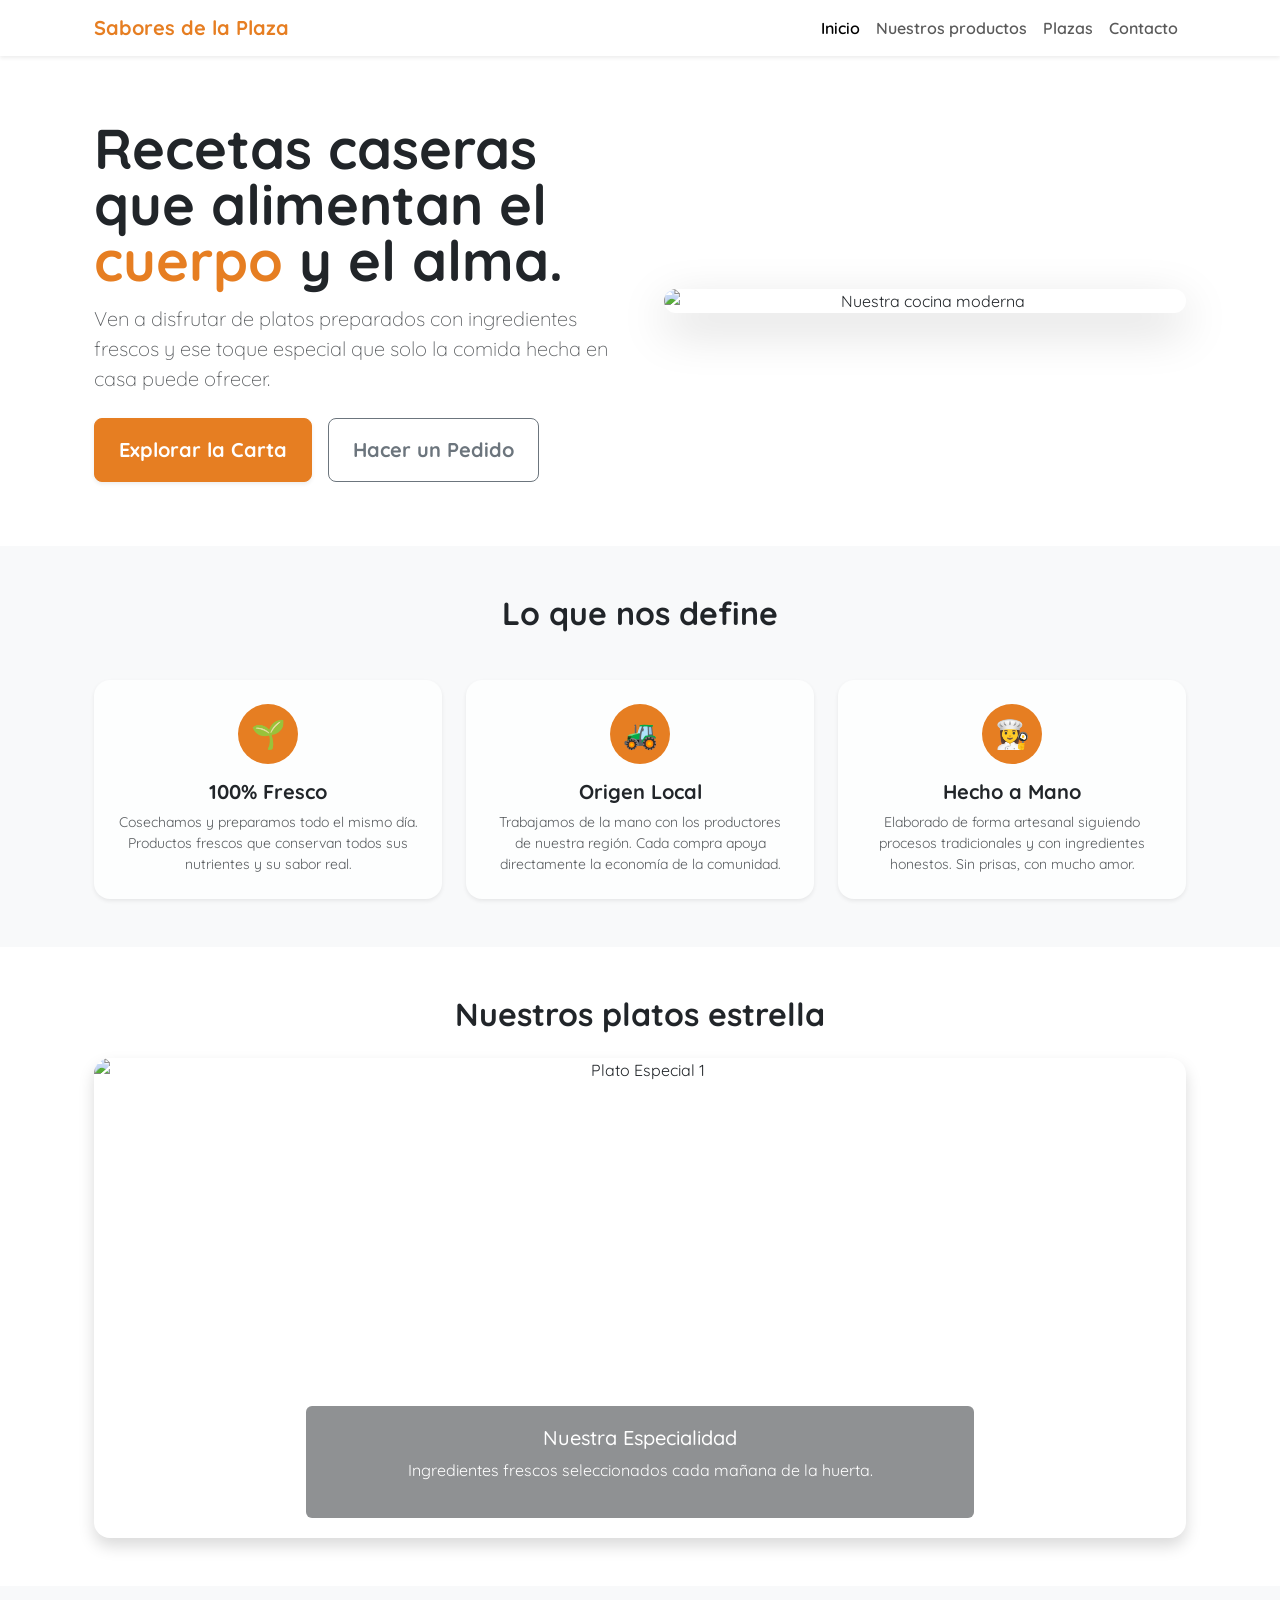
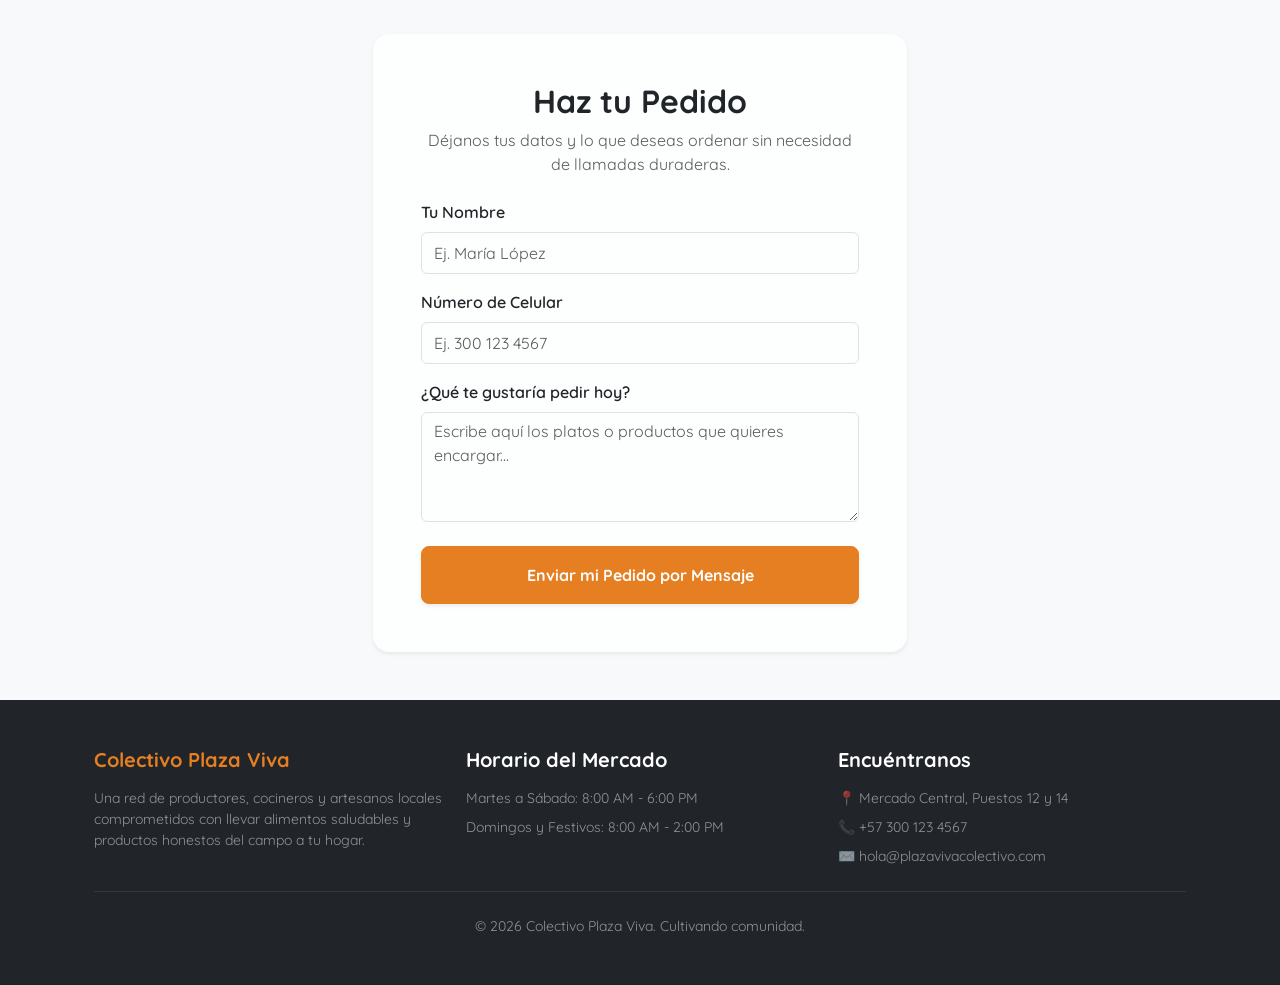
==== index.html @ ae629dc8 "Taller Bootstrap de retaurante" ====
<!DOCTYPE html>
<html lang="es">
<head>
    <meta charset="UTF-8">
    <meta name="viewport" content="width=device-width, initial-scale=1.0">
    <title>Bienvenidos</title>

    <link rel="preconnect" href="https://fonts.googleapis.com">
    <link rel="preconnect" href="https://fonts.gstatic.com" crossorigin>
    <link href="https://fonts.googleapis.com/css2?family=Quicksand:wght@400;600;700&display=swap" rel="stylesheet">

    <link href="https://cdn.jsdelivr.net/npm/bootstrap@5.3.3/dist/css/bootstrap.min.css" rel="stylesheet">
    <link rel="stylesheet" href="estilos.css">

</head>
<body>

<nav class="navbar navbar-expand-lg navbar-light bg-white shadow-sm sticky-top">
    <div class="container px-4">
        <a class="navbar-brand fw-bold text-primary" href="index.html">Sabores de la Plaza</a>
        <button
                class="navbar-toggler" type="button" data-bs-toggle="collapse" data-bs-target="#navbarNav"
                aria-controls="navbarNav" aria-expanded="false" aria-label="Toggle navigation">
            <span class="navbar-toggler-icon"></span>
        </button>
        <div class="collapse navbar-collapse" id="navbarNav">
            <ul class="navbar-nav ms-auto fw-semibold">
                <li class="nav-item"><a class="nav-link active" href="index.html">Inicio</a></li>
                <li class="nav-item"><a class="nav-link" href="productos.html">Nuestros productos</a></li>
                <li class="nav-item"><a class="nav-link" href="plazas.html">Plazas</a></li>
                <li class="nav-item"><a class="nav-link" href="contacto.html">Contacto</a></li>

            </ul>
        </div>
    </div>
</nav>

<header class="overflow-hidden bg-white py-5">
    <div class="container px-4 py-3">
        <div class="row flex-lg-row-reverse align-items-center g-5">
            <div class="col-12 col-lg-6 text-center">
                <img
                        src="https://images.unsplash.com/photo-1592861956120-e524fc739696?q=80&w=1470&auto=format&fit=crop&ixlib=rb-4.1.0&ixid=M3wxMjA3fDB8MHxwaG90by1wYWdlfHx8fGVufDB8fHx8fA%3D%3D"
                        class="d-block mx-auto img-fluid rounded-4 shadow-lg"
                        alt="Nuestra cocina moderna"
                        style="max-height: 400px; object-fit: cover; width: 100%;"
                        loading="lazy">
            </div>
            <div class="col-12 col-lg-6 text-center text-lg-start">
                <h1 class="display-4 fw-bold lh-1 mb-3 text-dark">
                    Recetas caseras que alimentan el <span class="text-primary">cuerpo</span> y el alma.
                </h1>
                <p class="lead text-muted mb-4">
                    Ven a disfrutar de platos preparados con ingredientes frescos y ese toque especial que solo la
                    comida hecha en casa puede ofrecer.
                </p>
                <div class="d-grid gap-3 d-sm-flex justify-content-sm-center justify-content-lg-start">
                    <a href="productos.html" class="btn btn-primary btn-lg px-4 py-3 fw-bold shadow-sm"> Explorar la
                        Carta </a> <a href="#pedidos" class="btn btn-outline-secondary btn-lg px-4 py-3 fw-bold"> Hacer
                    un Pedido </a>
                </div>
            </div>
        </div>
    </div>
</header>

<section class="py-5 bg-light">
    <div class="container px-4">
        <h2 class="text-center fw-bold mb-5">Lo que nos define</h2>
        <div class="row g-4">

            <div class="col-12 col-md-4">
                <div class="card h-100 border-0 shadow-sm p-4 text-center rounded-4">
                    <div
                            class="mx-auto mb-3 bg-primary bg-opacity-10 text-primary rounded-circle d-flex align-items-center justify-content-center"
                            style="width: 60px; height: 60px;">
                        <span class="fs-3">🌱</span>
                    </div>
                    <h3 class="h5 fw-bold mb-2">100% Fresco</h3>
                    <p class="text-muted mb-0 small">
                        Cosechamos y preparamos todo el mismo día. Productos frescos que conservan todos sus nutrientes
                        y su sabor real.
                    </p>
                </div>
            </div>

            <div class="col-12 col-md-4">
                <div class="card h-100 border-0 shadow-sm p-4 text-center rounded-4">
                    <div
                            class="mx-auto mb-3 bg-primary bg-opacity-10 text-primary rounded-circle d-flex align-items-center justify-content-center"
                            style="width: 60px; height: 60px;">
                        <span class="fs-3">🚜</span>
                    </div>
                    <h3 class="h5 fw-bold mb-2">Origen Local</h3>
                    <p class="text-muted mb-0 small">
                        Trabajamos de la mano con los productores de nuestra región. Cada compra apoya directamente la
                        economía de la comunidad.
                    </p>
                </div>
            </div>

            <div class="col-12 col-md-4">
                <div class="card h-100 border-0 shadow-sm p-4 text-center rounded-4">
                    <div
                            class="mx-auto mb-3 bg-primary bg-opacity-10 text-primary rounded-circle d-flex align-items-center justify-content-center"
                            style="width: 60px; height: 60px;">
                        <span class="fs-3">👩‍🍳</span>
                    </div>
                    <h3 class="h5 fw-bold mb-2">Hecho a Mano</h3>
                    <p class="text-muted mb-0 small">
                        Elaborado de forma artesanal siguiendo procesos tradicionales y con ingredientes honestos. Sin
                        prisas, con mucho amor.
                    </p>
                </div>
            </div>

        </div>
    </div>
</section>

<section class="py-5 bg-white">
    <div class="container px-4 text-center">
        <h2 class="fw-bold mb-4">Nuestros platos estrella</h2>

        <div id="carruselPlatos" class="carousel slide rounded-4 overflow-hidden shadow" data-bs-ride="carousel">
            <div class="carousel-inner">
                <div class="carousel-item active" data-bs-interval="3000">
                    <img
                            src="https://images.unsplash.com/photo-1504674900247-0877df9cc836?auto=format&fit=crop&w=1200&q=80"
                            class="d-block w-100" alt="Plato Especial 1">
                    <div class="carousel-caption d-none d-md-block bg-dark bg-opacity-50 rounded mx-5">
                        <h5>Nuestra Especialidad</h5>
                        <p>Ingredientes frescos seleccionados cada mañana de la huerta.</p>
                    </div>
                </div>
                <div class="carousel-item" data-bs-interval="3000">
                    <img
                            src="https://images.unsplash.com/photo-1565299624946-b28f40a0ae38?auto=format&fit=crop&w=1200&q=80"
                            class="d-block w-100" alt="Plato Especial 2">
                    <div class="carousel-caption d-none d-md-block bg-dark bg-opacity-50 rounded mx-5">
                        <h5>Recetas Artesanales</h5>
                        <p>Sabor tradicional adaptado al ritmo de la vida moderna.</p>
                    </div>
                </div>
            </div>
            <button class="carousel-control-prev" type="button" data-bs-target="#carruselPlatos" data-bs-slide="prev">
                <span class="carousel-control-prev-icon" aria-hidden="true"></span>
            </button>
            <button class="carousel-control-next" type="button" data-bs-target="#carruselPlatos" data-bs-slide="next">
                <span class="carousel-control-next-icon" aria-hidden="true"></span>
            </button>
        </div>
    </div>
</section>

<section id="pedidos" class="bg-light py-5">
    <div class="container px-4">
        <div class="row justify-content-center">
            <div class="col-12 col-md-8 col-lg-6">
                <div class="card border-0 shadow-sm p-4 p-md-5 rounded-4">
                    <h2 class="fw-bold text-center mb-2">Haz tu Pedido</h2>
                    <p class="text-muted text-center mb-4">Déjanos tus datos y lo que deseas ordenar sin necesidad de
                        llamadas duraderas.</p>

                    <form>
                        <div class="mb-3">
                            <label for="inputNombre" class="form-label fw-semibold">Tu Nombre</label> <input
                                type="text" class="form-control py-2" id="inputNombre" placeholder="Ej. María López"
                                required>
                        </div>
                        <div class="mb-3">
                            <label for="inputTelefono" class="form-label fw-semibold">Número de Celular</label> <input
                                type="tel" class="form-control py-2" id="inputTelefono" placeholder="Ej. 300 123 4567"
                                required>
                        </div>
                        <div class="mb-3">
                            <label for="inputPedido" class="form-label fw-semibold">¿Qué te gustaría pedir hoy?</label>
                            <textarea
                                    class="form-control" id="inputPedido" rows="4"
                                    placeholder="Escribe aquí los platos o productos que quieres encargar..."
                                    required></textarea>
                        </div>
                        <button type="submit" class="btn btn-primary w-100 py-3 fw-bold shadow-sm rounded-3 mt-2">
                            Enviar mi Pedido por Mensaje
                        </button>
                    </form>
                </div>
            </div>
        </div>
    </div>
</section>

<footer class="bg-dark text-white py-5">
    <div class="container px-4">
        <div class="row g-4 text-center text-md-start">

            <div class="col-12 col-md-4">
                <h5 class="fw-bold mb-3 text-primary">Colectivo Plaza Viva</h5>
                <p class="text-white-50 small mb-0">
                    Una red de productores, cocineros y artesanos locales comprometidos con llevar alimentos saludables
                    y productos honestos del campo a tu hogar.
                </p>
            </div>

            <div class="col-12 col-md-4">
                <h5 class="fw-bold mb-3">Horario del Mercado</h5>
                <ul class="list-unstyled text-white-50 small mb-0">
                    <li class="mb-2">Martes a Sábado: 8:00 AM - 6:00 PM</li>
                    <li>Domingos y Festivos: 8:00 AM - 2:00 PM</li>
                </ul>
            </div>

            <div class="col-12 col-md-4">
                <h5 class="fw-bold mb-3">Encuéntranos</h5>
                <ul class="list-unstyled text-white-50 small mb-0">
                    <li class="mb-2">📍 Mercado Central, Puestos 12 y 14</li>
                    <li class="mb-2">📞 +57 300 123 4567</li>
                    <li>✉️ hola@plazavivacolectivo.com</li>
                </ul>
            </div>

        </div>

        <hr class="border-secondary my-4">

        <div class="row">
            <div class="col-12 text-center text-white-50 small">
                <p class="mb-0">&copy; 2026 Colectivo Plaza Viva. Cultivando comunidad.</p>
            </div>
        </div>
    </div>
</footer>

<script src="https://cdn.jsdelivr.net/npm/bootstrap@5.3.3/dist/js/bootstrap.bundle.min.js" defer></script>
</body>
</html>
---- estilos.css ----
:root {
    --bs-primary: #e67e22;
    --bs-body-font-family: 'Quicksand', sans-serif;
    --bs-body-bg: #fdfefe;
}

body {
    font-family: var(--bs-body-font-family);
    background-color: var(--bs-body-bg);
}

.btn-primary {
    background-color: var(--bs-primary);
    border-color: var(--bs-primary);
}
.btn-primary:hover {
    background-color: #d35400;
    border-color: #d35400;
}

.text-primary {
    color: var(--bs-primary) !important;
}
.bg-primary {
    background-color: var(--bs-primary) !important;
}

.list-group-item.active {
    background-color: var(--bs-primary) !important;
    border-color: var(--bs-primary) !important;
}

.carousel-item img {
    height: 480px;
    object-fit: cover;
}

@media (max-width: 768px) {
    .carousel-item img {
        height: 300px;
    }
}


.accordion-button:not(.collapsed) {
    background-color: rgba(230, 126, 34, 0.08) !important;
    color: var(--bs-primary) !important;
}
.accordion-button:focus {
    box-shadow: 0 0 0 0.25rem rgba(230, 126, 34, 0.25) !important;
}

.nav-tabs .nav-link.active {
    color: var(--bs-primary) !important;
    border-color: #dee2e6 #dee2e6 #fff !important;
    font-weight: 700;
}
.nav-tabs .nav-link {
    color: #6c757d;
}
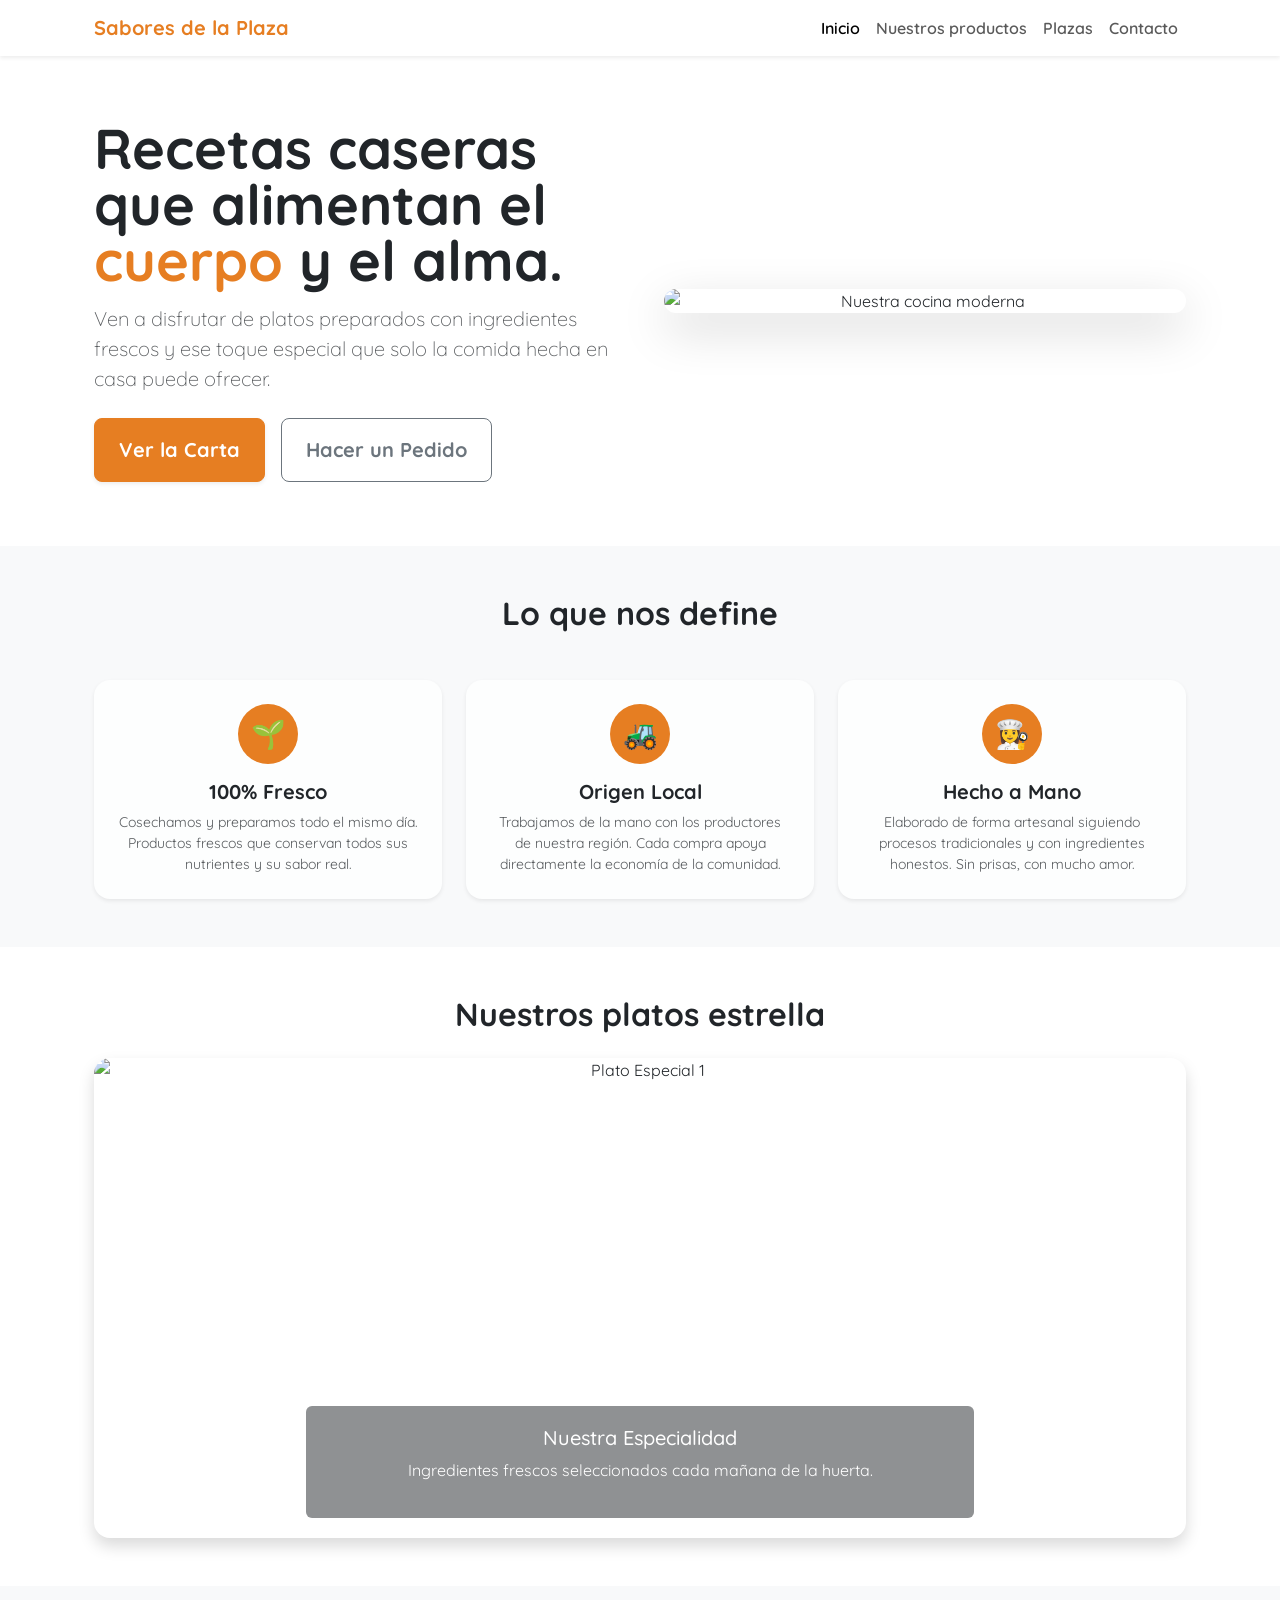
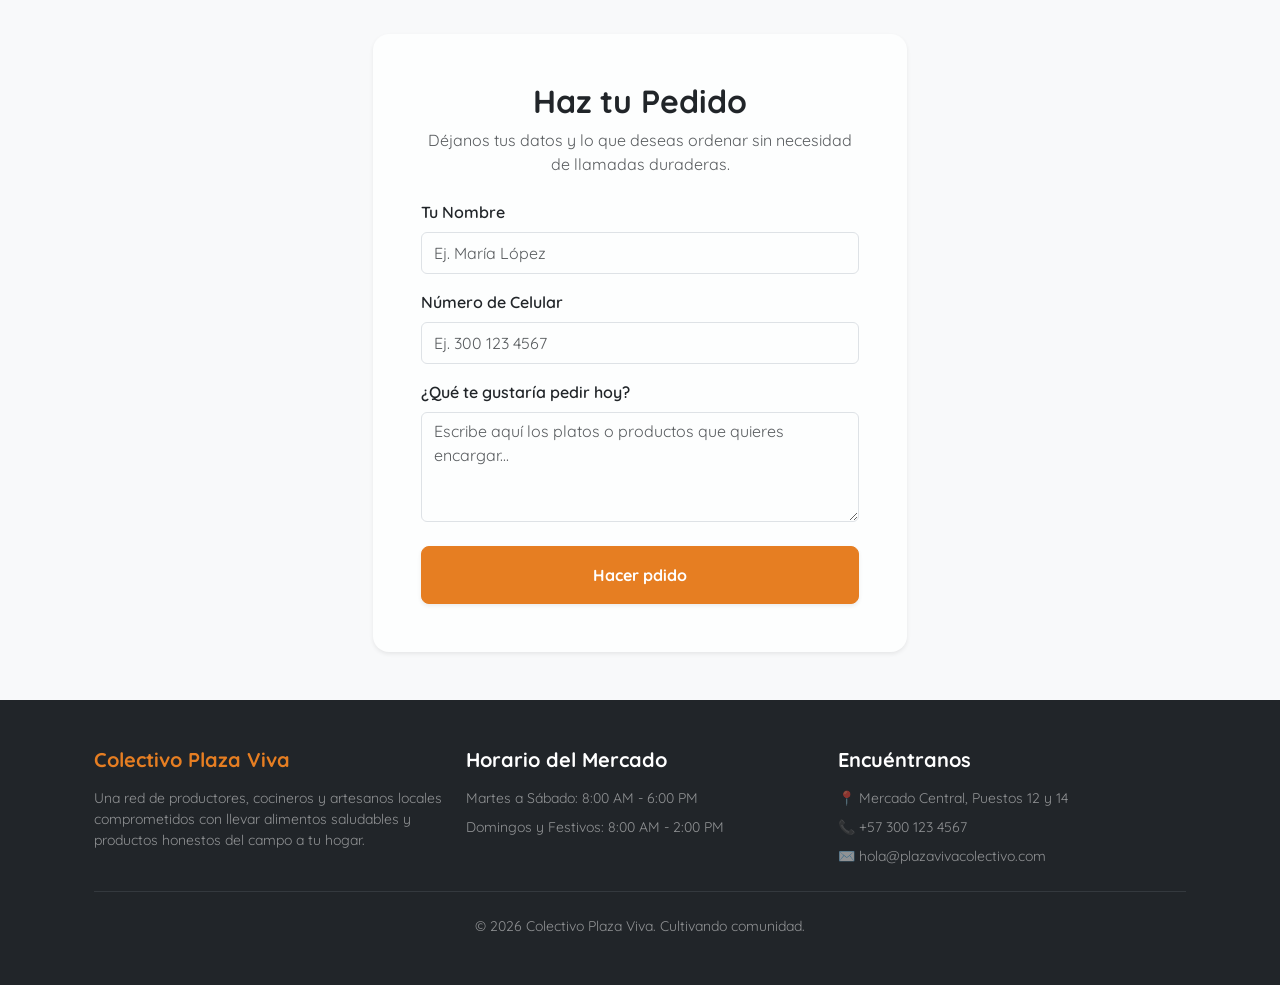
==== commit 5104046d: "Mejora al index" ====
--- a/index.html
+++ b/index.html
@@ -29,12 +29,10 @@
                 <li class="nav-item"><a class="nav-link" href="productos.html">Nuestros productos</a></li>
                 <li class="nav-item"><a class="nav-link" href="plazas.html">Plazas</a></li>
                 <li class="nav-item"><a class="nav-link" href="contacto.html">Contacto</a></li>
-
             </ul>
         </div>
     </div>
 </nav>
-
 <header class="overflow-hidden bg-white py-5">
     <div class="container px-4 py-3">
         <div class="row flex-lg-row-reverse align-items-center g-5">
@@ -55,7 +53,7 @@
                     comida hecha en casa puede ofrecer.
                 </p>
                 <div class="d-grid gap-3 d-sm-flex justify-content-sm-center justify-content-lg-start">
-                    <a href="productos.html" class="btn btn-primary btn-lg px-4 py-3 fw-bold shadow-sm"> Explorar la
+                    <a href="productos.html" class="btn btn-primary btn-lg px-4 py-3 fw-bold shadow-sm"> Ver la
                         Carta </a> <a href="#pedidos" class="btn btn-outline-secondary btn-lg px-4 py-3 fw-bold"> Hacer
                     un Pedido </a>
                 </div>
@@ -181,7 +179,7 @@
                                     required></textarea>
                         </div>
                         <button type="submit" class="btn btn-primary w-100 py-3 fw-bold shadow-sm rounded-3 mt-2">
-                            Enviar mi Pedido por Mensaje
+                            Hacer pdido
                         </button>
                     </form>
                 </div>
